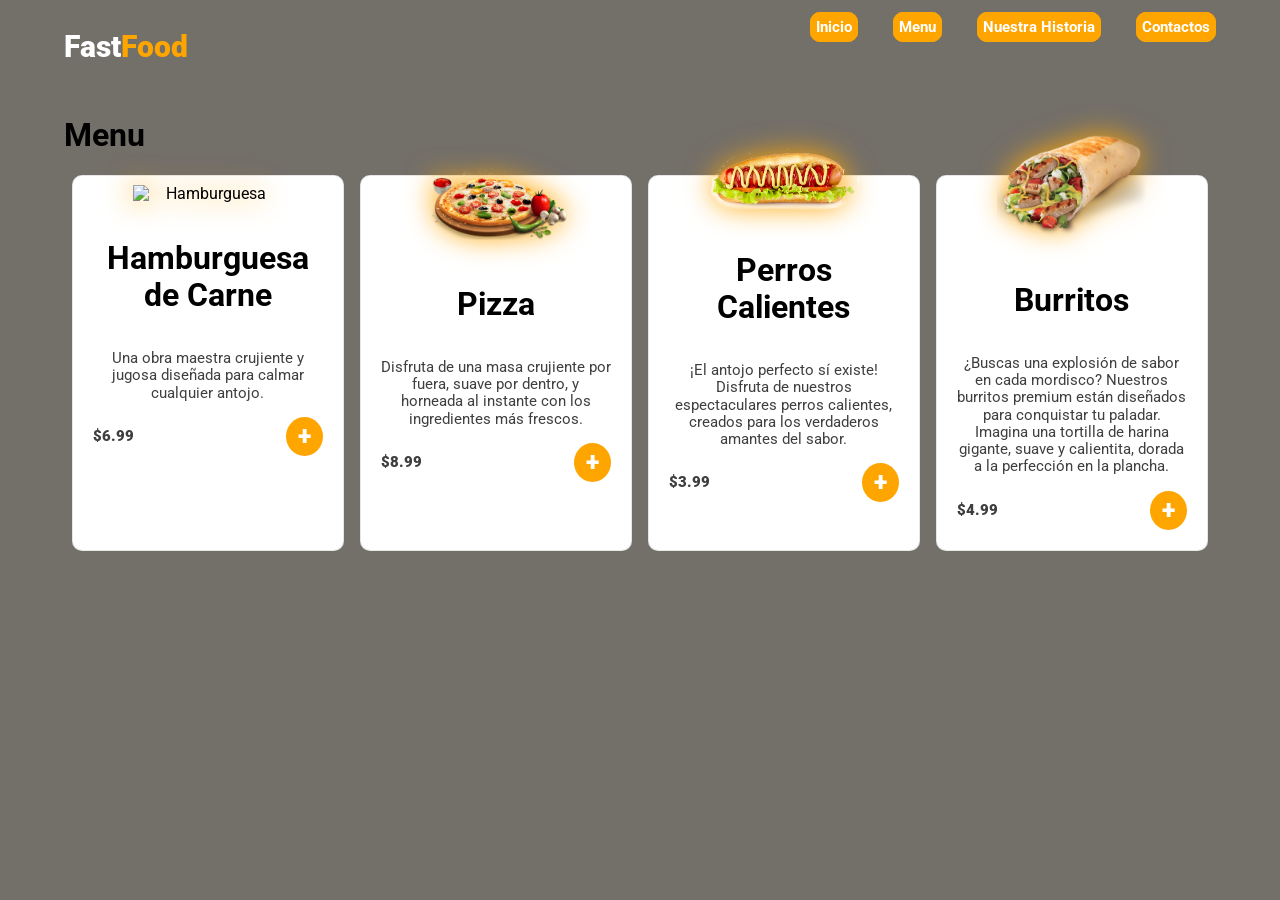
==== Menu.html @ 5772c7da "first commit" ====
<!DOCTYPE html>
<html lang="en">

<head>
    <meta charset="UTF-8">
    <meta http-equiv="X-UA-Compatible" content="IE=edge">
    <meta name="viewport" content="width=device-width, initial-scale=1.0">
    <title>Menu</title>
    <link rel="stylesheet" href="normalize.css">
    <link rel="stylesheet" href="index.css">
</head>

<body>

    <div class="contenedor">

        <header class="header">
            <div class="logo">
                <p>Fast<span>Food</span></p>
            </div>
            <div class="hamburguesa">
                <img src="Imagenes/menu.png" alt="Menu hamburguesa">
            </div>
            <nav class="menu">
                <ul class="navegacion">
                    <li><a href="index.html">Inicio</a></li>
                    <li><a href="Menu.html">Menu</a></li>
                    <li><a href="Historia.html">Nuestra Historia</a></li>
                    <li><a href="Contactos.html">Contactos</a></li>
                </ul>
            </nav>
        </header>

        <main class="comida">
            <h1 class="title2">Menu</h1>
            <div class="platos">
                <article class="plato">
                    <img src="Imagenes/Hamburguesa.png" alt="Hamburguesa">
                    <h1>Hamburguesa de Carne</h1>
                    <p>Una obra maestra crujiente y jugosa diseñada para calmar cualquier antojo.</p>
                    <div class="plato--info">
                        <p>$6.99</p>
                        <button type="button">+</button>
                    </div>
                </article>
                <article class="plato">
                    <img src="Imagenes/Pizza.png" alt="Pollo frito">
                    <h1>Pizza</h1>
                    <p>Disfruta de una masa crujiente por fuera, suave por dentro, y horneada al instante 
                    con los ingredientes más frescos.</p>
                    <div class="plato--info">
                        <p>$8.99</p>
                        <button type="button">+</button>
                    </div>
                </article>
                <article class="plato">
                    <img src="Imagenes/Perro.png" alt="Papas fritas">
                    <h1>Perros Calientes</h1>
                    <p>¡El antojo perfecto sí existe! Disfruta de nuestros espectaculares perros calientes, 
                    creados para los verdaderos amantes del sabor.</p>
                    <div class="plato--info">
                        <p>$3.99</p>
                        <button type="button">+</button>
                    </div>
                </article>
                <article class="plato">
                    <img src="Imagenes/Burrito.png" alt="Hamburguesa XL">
                    <h1>Burritos</h1>
                    <p>¿Buscas una explosión de sabor en cada mordisco? Nuestros burritos premium están diseñados para conquistar 
                    tu paladar. Imagina una tortilla de harina gigante, suave y calientita, dorada a la perfección en la plancha.</p>
                    <div class="plato--info">
                        <p>$4.99</p>
                        <button type="button">+</button>
                    </div>
                </article>
            </div>
        </main>
    </div>


</body>

</html>
---- index.css ----
@import url('https://fonts.googleapis.com/css2?family=Roboto:wght@400;700;900&display=swap');
*{
    margin: 0;
    border: 0;
    padding: 0;
    font-family: 'Roboto', sans-serif;
}

.title{
    color: orange;
}

body {
  background-color: rgb(115, 111, 105);
  background-size: cover;
  background-position: center;
  background-repeat: no-repeat;
  /* background-attachment: fixed; */
  margin: 0;
}

img{
    width: 100%;
    object-fit: cover;
}
/* Contenedor */
.contenedor{

    padding-bottom: 40px;    
}
/* Header -Menu */
.header{
    padding-top: 10px;
    width: 90%;
    margin-inline: auto;
    display: flex;
    align-items: center;
    justify-content: space-between;
}
/* Logo */
.logo{
    color: white;
    font-weight: 900;
    font-size: 30px;
    translate: 0px 20px;
}
.logo span{
    color: orange;
}
.hamburguesa{
    width: 30px;
}
.icono{
    width: 80px;
}
@media (min-width:768px) {
    .hamburguesa{
        display: none;
    }
    .icono{
        display: none;
    }
}
.hamburguesa:hover{
    cursor: pointer;
}
/* Navegacion */
.menu{
    display: none;
}
@media (min-width:768px) {
    .presentacion--imagen{
        padding-top: 5%;
        max-width: 450px;
    }
    .menu{
        display: flex;
    }
}
.navegacion{
    display: flex;
    align-items: center;
    padding-left: 0;
    list-style: none;
}
@media (min-width:768px) {
    .navegacion{
        gap: 30px;
    }
}
@media (min-width:992px) {
    .presentacion--imagen{
        padding-top: 5%;
        max-width: 450px;
    }
    .navegacion{
        gap: 50px;
    }
    
}
.navegacion a{
    text-decoration: none;
    font-weight: 400;
    font-size: 15px;
    background-color: orange;
    color: white;
    padding: 5px;
    border-radius: 10px;
    border: 1px solid orange;
}
.navegacion a:hover{
    color: black;
}
.navegacion{
    display: flex;
    align-items: center;
    gap: 35px;
}
.navegacion a{
   font-weight: 700; 
}

.navegacion li a:hover{
    background-color: white;
    color: orange;
}
/* Información Banner */
.presentacion{
    width: 90%;
    margin-inline: auto;
    display: flex;
    flex-direction: column;
    align-items: center;
    justify-content: space-between;
}
@media (min-width:768px) {
    .presentacion{
        flex-direction: row;
    }
}
/* Información */
.informacion{
    text-align: center;
    display: flex;
    flex-direction: column;
    gap: 20px;
    font-size: 22px;
    color: rgb(255, 255, 255);
}
@media (min-width:768px) {
    .informacion{
        text-align: start;
        align-items: flex-start;
        width: 50%;
    }
    
}
.informacion--boton button{
    width: 40%;
    padding: 10px;
    background-color: orange;
    border: 1px solid orange;
    color: white;
    border-radius: 10px;
    font-weight: 700;
    font-size: 15px;
    box-shadow: 0 0 20px rgba(122, 73, 5, 0.4);
    cursor: pointer;
}
.informacion--boton button:hover{
    background-color: white;
    color: orange;
    cursor: pointer;
}
/* Información imagen */
.presentacion--imagen{
    max-width: 500px;
    filter: drop-shadow(0 1mm 3mm rgba(255,166,0,0.468));
}
@media (min-width:456px) {
    .texto-informacion{
        width: 100%;
    }
    .presentacion--imagen{
        max-width: 400px;
        padding-top: 8%;
    }
}
@media (min-width:1024px) {
    .presentacion--imagen{
        padding-top: 5%;
        max-width: 470px;
    }
    .informacion{
        width: 50%;
    }
}
/* Seccion platos */
.comida{
    padding-top: 4%;
    width: 90%;
    margin-inline:auto;
}
.platos{
    display: grid;
    grid-template-columns: 1fr;
    row-gap: 85px;
}
@media (min-width:768px) {
    .platos{
        grid-template-columns: 1fr 1fr;
    }
}
@media (min-width:992px) {
    .platos{
        grid-template-columns: 1fr 1fr 1fr 1fr;
    }
}
.comida--titulo{
    text-align: center;
    margin-top: 20px;
    margin-bottom: 85px;
    color: white;
}
@media (min-width:768px) {
    .comida--titulo{
        text-align: start;
    }
}
/* Contenedor de tarjetas */
.plato{
    width: 80%;
    margin-inline:auto;
    background-color: white;
    padding: 20px;
    display: flex;
    flex-direction: column;
    align-items: center;
    justify-content: center;
    gap: 15px;
    text-align: center;
    border-radius: 10px;
    border: 1px solid rgba(196, 196, 196, 0.426);
}
.plato img{
    width: 150px;
    filter: drop-shadow(0 0 0.9rem orange);
    margin-top: -85px;
}
.plato p{
    font-size: 15px;
    color: rgb(63, 63, 63);
}
.plato--info{
    width: 100%;
    display: flex;
    align-items: center;
    gap: 15px;
    justify-content: space-between;
}
.plato--info p{
    font-weight: 900;
}
.plato--info button{
    background-color: orange;
    color: white;
    font-weight: 900;
    padding: 5px 12px;
    border-radius: 50%;
    font-size: 25px;
}
.plato--info button:hover{
    cursor: pointer;
}

.body-form{
    min-height: 70hv;
    display: flex;
    align-items: center;
    justify-content: center;
}

form {
    padding: 20px 25px 45px 25px;
    box-shadow: 0 0 20px rgba(0, 0, 0, 0.2);
    border-radius: 20px;
    text-align: center;
    width: 450px;
}

.input-group{
    display: flex;
    flex-direction: column;
    text-align: left;
}

.line {
    display: inline-block;
    width: 160px;
    height: 7px;
    background: linear-gradient(90deg, rgb(211, 107, 10) 0%, rgb(220, 118, 9)77%);
}

label {
    color: #1B1B1B;
    font-size: 15px;
    font-weight: 600;
    margin-bottom: 15px;
}

input{
    padding: 17px 10px;
    border-radius: 10px;
    margin-bottom: 20px;
    border: 2px solid #EDEDED;
    color: #1B1B1B;
    outline: none;
}

textarea{
    padding: 17px 10px;
    border-radius: 10px;
    margin-bottom: 20px;
    border: 2px solid #EDEDED;
    color: #1B1B1B;
    outline: none;
}

input::placeholder {
    color: #C0C0C0;
}

.form-txt {
    margin-bottom: 30px;
    display: flex;
    justify-content: space-between;
    text-align: center;
}

.form-txt a{
    color: #1B1B1B;
    font-size: 14px;
    font-weight: 600;
    text-decoration: none;
}

@media(max-width:991px) {

    .body-form{
        padding: 30px;
    }

    form{
        padding: 50px 30px;
        width: 100%;
    }

    input{
        padding: 15px 10px;
    }

    .informacion--boton button{
        width: 20%;
    }

}
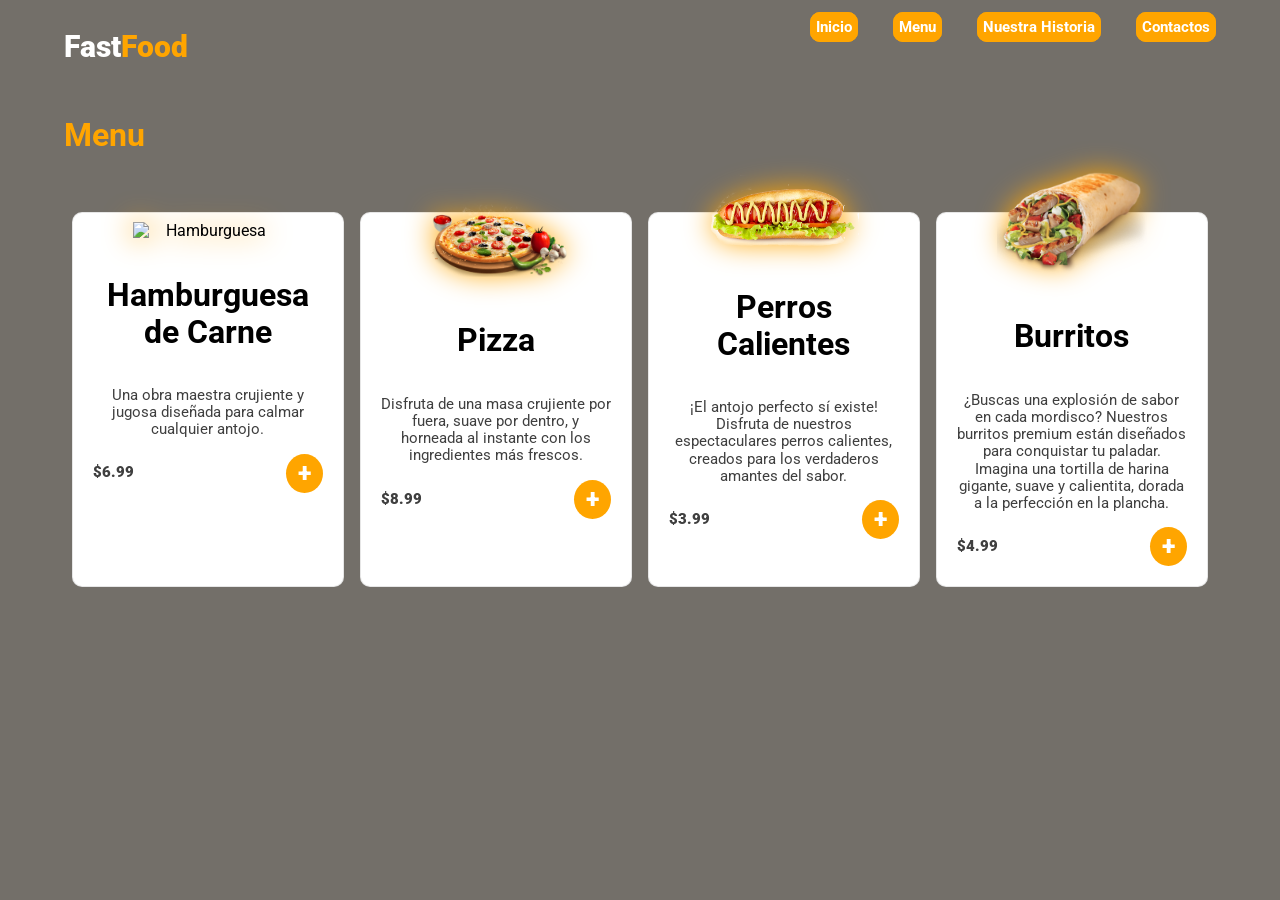
==== commit ecfd5f18: "'Cambios en el menu'" ====
--- a/Menu.html
+++ b/Menu.html
@@ -32,7 +32,9 @@
         </header>
 
         <main class="comida">
-            <h1 class="title2">Menu</h1>
+            <h1 class="title">Menu</h1>
+            <br>
+            <br>
             <div class="platos">
                 <article class="plato">
                     <img src="Imagenes/Hamburguesa.png" alt="Hamburguesa">
